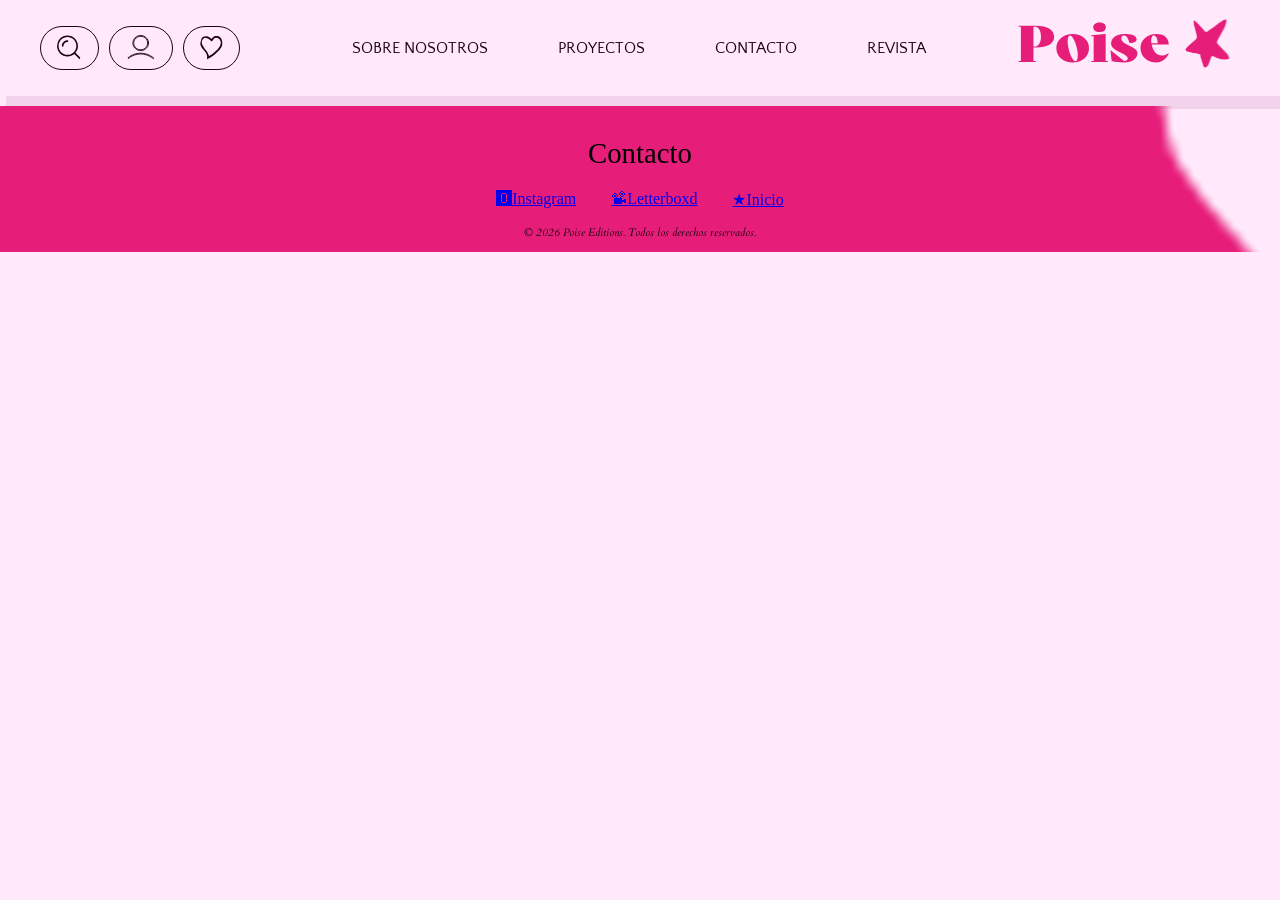
==== contacto.html @ 8ccc23b2 "subida-miercoles" ====
<!DOCTYPE html>
<html>

<head>
    <meta charset="UTF-8">
    <title>POISE | CONTACTO</title>
     <link rel="stylesheet" href="styles-tp1-nunez-rodrigo.css">
    <link rel="icon" type="ico" href="img/favicon.ico">
    <style>
        @import url('https://fonts.googleapis.com/css2?family=Cardo:ital,wght@0,400;0,700;1,400&family=Quattrocento+Sans:ital,wght@0,400;0,700;1,400;1,700&display=swap');
    </style>
</head>
<body>
   <header class="header">
        <nav class="nav">
            <div class="nav-izquierda">
                <img src="img/iconlupita.svg" class="header-box" alt="icono de lupa para buscar">
                <img src="img/iconuser.svg" class="header-box" alt="icono de usuario para ir al perfil">
                <img src="img/iconocorazon.svg" class="header-box" alt="icono para ir a tus favoritos">
            </div>
            <div class="nav-centro">
                <a href="sobre-nosotros.html">SOBRE NOSOTROS</a>
                <a href="galeria.html">PROYECTOS</a>
                <a href="contacto.html">CONTACTO</a>
                <a href="index.html">REVISTA</a>
            </div>
            <div class="nav-derecha">
                <a href="index.html" class="logo">
                    <img src="img/poiselogo.svg" alt="logo de poise">
                </a>
            </div>
        </nav>
    </header>



    
    <footer class="little-stars">
        <div id="inmaculate">
            <h2>Contacto</h2>
            <ul>
                <li><a href="https://www.instagram.com/fleursjaunes_?utm_source=ig_web_button_share_sheet&igsi=zdn1zdc0mzixnw=="
                        target="_blank">🅾Instagram</a></li>
                <li><a href="https://boxd.it/asGEJ" target="_blank">📽Letterboxd</a></li>
                <li> <a href="#">★Inicio</a></li>
            </ul>
            <p>© 2026 Poise Editions. Todos los derechos reservados.</p>
        </div>
    </footer>
</body>

</html>
---- styles-tp1-nunez-rodrigo.css ----
/*CSS DOCUMENT*/
@charset "UTF-8";

/*Antes de empezar acalro que despúes de la primera correción (esa que fue en persona en la facu) 
trabajo todo con el inspector de google en 1920x1080 porque mi pantalla es muy chiquita. 
Las cosas se ven bien así, pero cuando las ajusto en mi pantalla si se juntan un poquito y no quedan óptimas.*/

@font-face {
    .cardo-regular {
        font-family: "Cardo", serif;
        font-weight: 400;
        font-style: normal;
    }

    .cardo-bold {
        font-family: "Cardo", serif;
        font-weight: 700;
        font-style: normal;
    }

    .cardo-regular-italic {
        font-family: "Cardo", serif;
        font-weight: 400;
        font-style: italic;
    }

}

@font-face {
    font-family: "bovino";
    src: url(fonts-nunez-rodrigo-tp1/bovino-trialblack.otf) format(truetype);
    font-weight: normal;
    font-size: normal;
}

@font-face {
    .quattrocento-sans-regular {
        font-family: "Quattrocento Sans", sans-serif;
        font-weight: 400;
        font-style: normal;
    }

    .quattrocento-sans-bold {
        font-family: "Quattrocento Sans", sans-serif;
        font-weight: 700;
        font-style: normal;
    }

    .quattrocento-sans-regular-italic {
        font-family: "Quattrocento Sans", sans-serif;
        font-weight: 400;
        font-style: italic;
    }

    .quattrocento-sans-bold-italic {
        font-family: "Quattrocento Sans", sans-serif;
        font-weight: 700;
        font-style: italic;
    }

}

p {
    font-family: "cardo", serif;
    font-weight: 400;
    font-style: normal;
    font-size: 1.43rem;
    color: #1F010F;
}

h2 {
    font-family: "Quattrocento Sans", sans-serif;
    font-weight: 700;
    font-style: normal;
    font-size: 2.3rem;
    color: #1F010F;
}

body {
    background-color: #FFE9FB;
    margin: 0;
    padding: 0;
    width: 100%;
    overflow-x: hidden;
    box-sizing: border-box;

}

/* HEADER Y NAV */
header {
    box-shadow: 6px 13px 0px #F0D3EB;

    .nav {
        font-family: "Quattrocento Sans", sans-serif;
        font-weight: 400;
        font-style: normal;
        font-size: 1rem;
        width: 100%;
        box-sizing: border-box;
        padding: 15px 40px;
        display: flex;
        justify-content: space-between;
        align-items: center;
        width: 100%;
        box-sizing: border-box;
        padding: 15px 40px;
        display: flex;
        justify-content: space-between;
        align-items: center;
    }

    .nav-izquierda {
        flex: 1;
        display: flex;
        gap: 10px;
        justify-content: flex-start;

        .header-box {
            display: flex;
            align-items: center;
            justify-content: center;
            border: 1px solid #1F010F;
            border-radius: 50px;
            padding: 8px 16px;
            background-color: transparent;
            transition: all 0.3s ease;
        }

        .header-box:hover {
            background-color: #E71D7A;
            transform: scale(1.05);
        }
    }

    .header-box {
        color: #E71D7A;
    }

    .nav-centro {
        flex: 2;
        display: flex;
        justify-content: center;
        gap: 70px;
    }

    .nav-centro a {
        color: #1F010F;
        text-decoration: none;
    }

    .nav-centro a:hover {
        color: #E71D7A;
        transform: scale(1.05);
    }

    .nav-derecha {
        flex: 1;
        display: flex;
        justify-content: flex-end;
        gap: 20px;
    }
}

.seccion-bienvenida {
    display: flex;
    justify-content: flex-start;
    gap: 5px;
    box-sizing: border-box;
    padding-bottom: 70px;
}

/*TARJETAS DE BIENVENIDA*/
.bienvenida {
    display: flex;
    flex-direction: column;
    justify-content: flex-start;
}

.parrafos-intro {
    flex: 1;
    display: flex;
    flex-wrap: wrap;
    gap: 18px;
    margin: 5px;
    margin-left: 50px;
    margin-right: 50px;
}

.parrafos-intro p {
    display: flex;
    flex-direction: column;
    flex-wrap: nowrap;
}


/* ESTRELLITA GUARDA MOVEDIZA */

.estrellita-container {
    padding-top: 20px;
    padding-bottom: 20px;
    width: 100%;
    overflow: hidden;
    display: flex;
    background: transparent;
}

.estrellita-track {
    display: flex;
    width: 200%;
    animation: scrollEstrellita 15s linear infinite;
}

.estrellita-group {
    width: 50%;
    display: flex;
}

.estrellita-item {
    width: 100%;
    height: auto;
    display: block;
    object-fit: cover;
}

@keyframes scrollEstrellita {
    0% {
        transform: translateX(0);
    }

    100% {
        transform: translateX(-50%);
    }
}


/* GALERÍA-INDEX */

.proyectos-index-tarjeton {
    display: flex;
    flex-direction: row;
    justify-content: right;
    padding-top: 90px;
    padding-bottom: 70px;
}

.galeria-index {
    display: grid;
    grid-template-columns: repeat(2, 1fr);
    gap: 90px;
    justify-content: center;
    width: 100%;
    max-width: 1300px;
    margin: 0 auto;
    box-sizing: border-box;
    padding: 0 20px;
}

.galeria-index article {
    width: 100%;
    box-sizing: border-box;
}

/* El contenedor ahora tiene un ancho del 100% y una proporción cuadrada exacta */
.galeria-index .contenedor-hover-index {
    position: relative;
    width: 100%;
    aspect-ratio: 1 / 1;
    /* 👈 Obliga a que la caja sea cuadrada y ocupe todo el ancho de la columna */
    border-radius: 23px;
    box-shadow: 9px 10px 20px 3px #c593bd;
    margin-top: 80px;
    margin-bottom: 35px;
    overflow: hidden;
}

/* Forzamos a la imagen base a cubrir exactamente todo el contenedor */
.galeria-index .contenedor-hover-index img {
    width: 100%;
    height: 100%;
    object-fit: cover;
    /* 👈 Llena el espacio sin deformarse */
    display: block;
    margin: 0;
    border-radius: 0;
    box-shadow: none;
    transition: opacity 0.4s ease;
}

/* Imagen del hover cubriendo el contenedor de forma absoluta */
.galeria-index .contenedor-hover-index img.hover-index {
    position: absolute;
    top: 0;
    left: 0;
    width: 100%;
    height: 100%;
    object-fit: cover;
    opacity: 0;
    transition: opacity 0.4s ease;
}

/* Efecto hover */
.galeria-index .contenedor-hover-index:hover img.hover-index {
    opacity: 1;
}

.titulo-sub-galeria-index {
    display: flex;
    flex-direction: column;
    flex-wrap: wrap;
    align-content: center;
    justify-content: space-around;
    align-items: center;
    text-align: center;
    padding-top: auto;
}

.titulo-sub-galeria-index h2,
.titulo-sub-galeria-index p {
    margin: 0;
    margin-top: 8px;
}

.simulador {
    background-image: url(img/ver-mas.gif);
    border-radius: 25px;
    width: 210px;
    height: 210px;
    font-family: "dooType-classic", serif;
    font-weight: normal;
    color: #c70748;
    text-shadow: 3px 3px 8px white;
    font-size: 35px;
    text-align: center;
    border: 3px;
    padding: 9px;
    margin-left: 0px;
    margin-top: 0px;
    margin-right: auto;
    padding: 2px;
    display: flex;
    flex-direction: column;
    flex-wrap: wrap;
    align-content: center;
    justify-content: space-around;
    align-items: center;
}


footer {


    h2 {
        font-family: "dooType-classic", serif;
        font-weight: normal;
        font-size: 1.8rem;
        line-height: 1.5rem;
        text-align: center;
        color: #000000;
        padding: 1px;
        padding-top: 10px;
    }

    ul {
        padding-left: 0;
        text-align: center;
        display: flex;
        flex-direction: row;
        justify-content: center;
        gap: 35px;

        li {
            list-style: none;
            text-align: center;
            padding-left: 0;
            margin-left: 0;
        }
    }

    p {
        font-family: "cardo", serif;
        font-weight: 400;
        font-size: 0.7rem;
        font-style: italic;
        text-align: center;
        align-self: center;
        width: 100%;
        margin-left: 0;
    }
}

.little-stars {
    background-image: url(img/icono_estrellita_fucsia.png);
    background-position: center;
    background-repeat: repeat;
    margin: 10px auto;
    padding: 1px;
    display: flex;
    flex-direction: column;
    flex-wrap: wrap;
    align-items: center;
    align-content: center;
    justify-content: center;
}
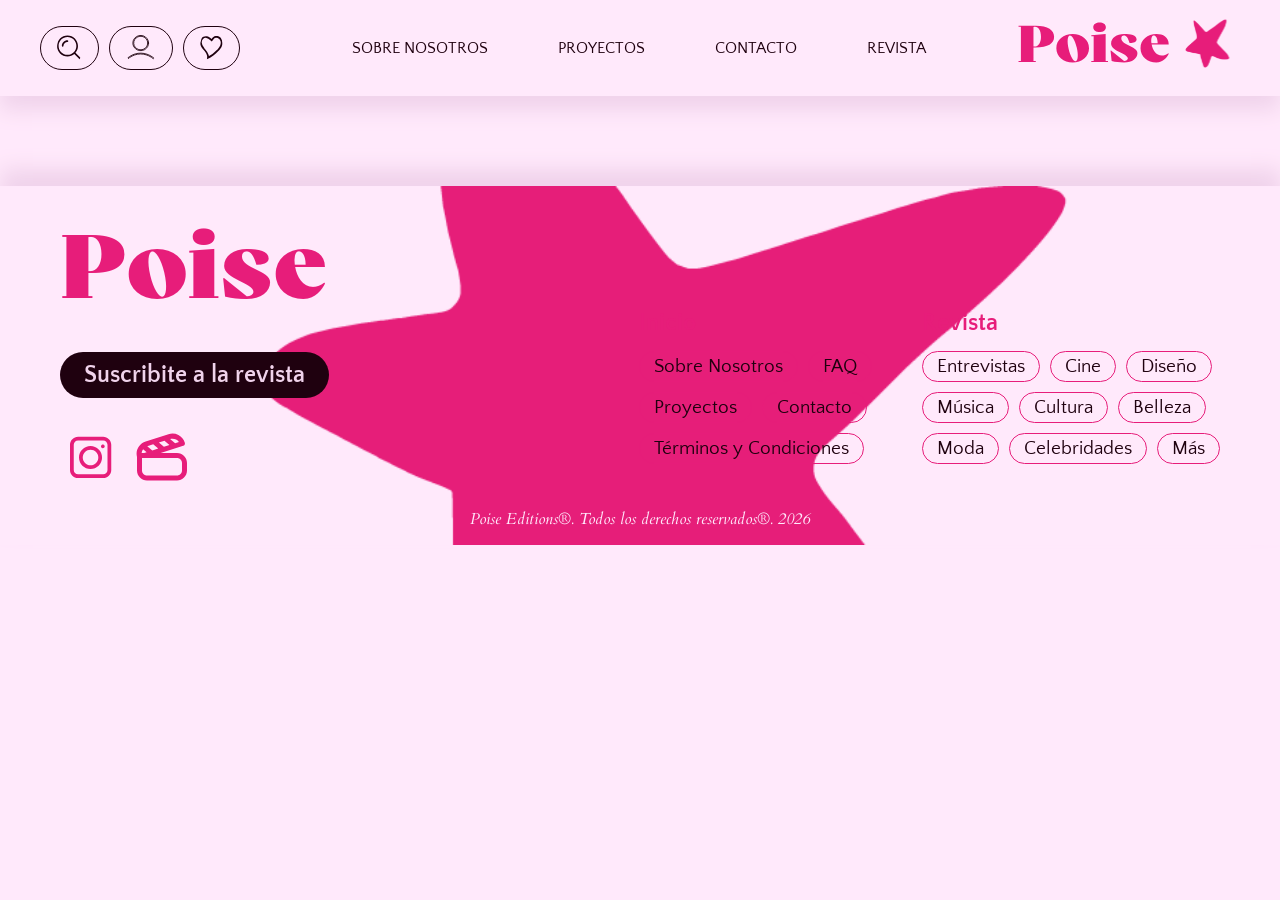
==== commit 26d27ef6: "miercoles-parte-03" ====
--- a/contacto.html
+++ b/contacto.html
@@ -34,18 +34,99 @@
 
 
 
+
+
     
-    <footer class="little-stars">
-        <div id="inmaculate">
-            <h2>Contacto</h2>
-            <ul>
-                <li><a href="https://www.instagram.com/fleursjaunes_?utm_source=ig_web_button_share_sheet&igsi=zdn1zdc0mzixnw=="
-                        target="_blank">🅾Instagram</a></li>
-                <li><a href="https://boxd.it/asGEJ" target="_blank">📽Letterboxd</a></li>
-                <li> <a href="#">★Inicio</a></li>
-            </ul>
-            <p>© 2026 Poise Editions. Todos los derechos reservados.</p>
+    
+    <!--SUPER FOOTER-->
+    <footer>
+        <div class="footer-poise">
+            <section class="izquierda-footer">
+                <a href="index.html">
+                    <h3>Poise</h3>
+                </a>
+                <a href="#" class="sus-footer">
+                    <span class="sus-hover"></span>
+                    <h4>Suscribite a la revista</h4>
+                </a>
+                <div class="redes-footer">
+                    <a href="https://www.instagram.com/fleursjaunes_?utm_source=ig_web_button_share_sheet&srtk=ZDNlZDc0MzIxNw=="
+                        target="_blank">
+                        <img src="img/instagramicono.svg" alt="link a instagram">
+                    </a>
+                    <a href="https://letterboxd.com/rodriratesitall/" target="_blank">
+                        <img src="img/letterboxicon.svg" alt="link a letterboxd">
+                    </a>
+                </div>
+            </section>
+            <section class="derecha-footer">
+                <div class="columna-footer">
+                    <h4>Inicio</h4>
+                    <div class="grupo-pastis">
+                        <div class="fila-pastis">
+                            <a href="sobre-nosotros.html" class="pasti-hover">
+                                <h5>Sobre Nosotros</h5>
+                            </a>
+                            <a href="#" class="pasti-hover">
+                                <h5>FAQ</h5>
+                            </a>
+                        </div>
+                        <div class="fila-pastis">
+                            <a href="galeria.html" class="pasti-hover">
+                                <h5>Proyectos</h5>
+                            </a>
+                            <a href="contacto.html" class="pasti-hover">
+                                <h5>Contacto</h5>
+                            </a>
+                        </div>
+                        <div class="fila-pastis">
+                            <a href="#" class="pasti-hover">
+                                <h5>Términos y Condiciones</h5>
+                            </a>
+                        </div>
+                    </div>
+                </div>
+                <div class="columna-footer">
+                    <h4>Revista</h4>
+                    <div class="grupo-pastis">
+                        <div class="fila-pastis">
+                            <a href="#" class="pasti-hover">
+                                <h5>Entrevistas</h5>
+                            </a>
+                            <a href="#" class="pasti-hover">
+                                <h5>Cine</h5>
+                            </a>
+                            <a href="#" class="pasti-hover">
+                                <h5>Diseño</h5>
+                            </a>
+                        </div>
+                        <div class="fila-pastis">
+                            <a href="#" class="pasti-hover">
+                                <h5>Música</h5>
+                            </a>
+                            <a href="#" class="pasti-hover">
+                                <h5>Cultura</h5>
+                            </a>
+                            <a href="#" class="pasti-hover">
+                                <h5>Belleza</h5>
+                            </a>
+                        </div>
+                        <div class="fila-pastis">
+                            <a href="#" class="pasti-hover">
+                                <h5>Moda</h5>
+                            </a>
+                            <a href="#" class="pasti-hover">
+                                <h5>Celebridades</h5>
+                            </a>
+                            <a href="#" class="pasti-hover">
+                                <h5>Más</h5>
+                            </a>
+                        </div>
+                    </div>
+                </div>
+            </section>
         </div>
+        <p class="copyright-footer">Poise Editions®. Todos los derechos reservados®. 2026</p>
     </footer>
 </body>
 
--- a/styles-tp1-nunez-rodrigo.css
+++ b/styles-tp1-nunez-rodrigo.css
@@ -4,6 +4,11 @@
 /*Antes de empezar acalro que despúes de la primera correción (esa que fue en persona en la facu) 
 trabajo todo con el inspector de google en 1920x1080 porque mi pantalla es muy chiquita. 
 Las cosas se ven bien así, pero cuando las ajusto en mi pantalla si se juntan un poquito y no quedan óptimas.*/
+
+/* colores poise:
+fucsia: #E71D7A
+supernova: #1F010F
+crema-de-frutilla: #FFE9FB */
 
 @font-face {
     .cardo-regular {
@@ -76,6 +81,28 @@
     color: #1F010F;
 }
 
+h3 {
+    font-family: "bovino";
+    font-weight: normal;
+    font-size: 6rem;
+    color: #E71D7A;
+}
+
+h4 {
+    font-family: "Quattrocento Sans", sans-serif;
+    font-weight: 700;
+    font-style: normal;
+    font-size: 1.5rem;
+}
+
+h5 {
+    font-family: "Quattrocento Sans", sans-serif;
+    font-weight: 400;
+    font-style: normal;
+    font-size: 1.2rem;
+    color: #1F010F;
+}
+
 body {
     background-color: #FFE9FB;
     margin: 0;
@@ -88,77 +115,73 @@
 
 /* HEADER Y NAV */
 header {
-    box-shadow: 6px 13px 0px #F0D3EB;
-
-    .nav {
-        font-family: "Quattrocento Sans", sans-serif;
-        font-weight: 400;
-        font-style: normal;
-        font-size: 1rem;
-        width: 100%;
-        box-sizing: border-box;
-        padding: 15px 40px;
+    box-shadow: 0px 14px 20px #F0D3EB;
+}
+
+.nav {
+    font-family: "Quattrocento Sans", sans-serif;
+    font-weight: 400;
+    font-style: normal;
+    font-size: 1rem;
+    width: 100%;
+    box-sizing: border-box;
+    padding: 15px 40px;
+    display: flex;
+    justify-content: space-between;
+    align-items: center;
+    width: 100%;
+    box-sizing: border-box;
+    padding: 15px 40px;
+    display: flex;
+    justify-content: space-between;
+    align-items: center;
+}
+
+.nav-izquierda {
+    flex: 1;
+    display: flex;
+    gap: 10px;
+    justify-content: flex-start;
+
+    .header-box {
         display: flex;
-        justify-content: space-between;
         align-items: center;
-        width: 100%;
-        box-sizing: border-box;
-        padding: 15px 40px;
-        display: flex;
-        justify-content: space-between;
-        align-items: center;
-    }
-
-    .nav-izquierda {
-        flex: 1;
-        display: flex;
-        gap: 10px;
-        justify-content: flex-start;
-
-        .header-box {
-            display: flex;
-            align-items: center;
-            justify-content: center;
-            border: 1px solid #1F010F;
-            border-radius: 50px;
-            padding: 8px 16px;
-            background-color: transparent;
-            transition: all 0.3s ease;
-        }
-
-        .header-box:hover {
-            background-color: #E71D7A;
-            transform: scale(1.05);
-        }
-    }
-
-    .header-box {
-        color: #E71D7A;
-    }
-
-    .nav-centro {
-        flex: 2;
-        display: flex;
         justify-content: center;
-        gap: 70px;
-    }
-
-    .nav-centro a {
-        color: #1F010F;
-        text-decoration: none;
-    }
-
-    .nav-centro a:hover {
-        color: #E71D7A;
+        border: 1px solid #1F010F;
+        border-radius: 50px;
+        padding: 8px 16px;
+        background-color: transparent;
+        transition: all 0.3s ease;
+    }
+
+    .header-box:hover {
+        background-color: #E71D7A;
         transform: scale(1.05);
     }
-
-    .nav-derecha {
-        flex: 1;
-        display: flex;
-        justify-content: flex-end;
-        gap: 20px;
-    }
+}
+
+.nav-centro {
+    flex: 2;
+    display: flex;
+    justify-content: center;
+    gap: 70px;
+}
+
+.nav-centro a {
+    color: #1F010F;
+    text-decoration: none;
+}
+
+.nav-centro a:hover {
+    color: #E71D7A;
+    transform: scale(1.05);
+}
+
+.nav-derecha {
+    flex: 1;
+    display: flex;
+    justify-content: flex-end;
+    gap: 20px;
 }
 
 .seccion-bienvenida {
@@ -194,7 +217,6 @@
 
 
 /* ESTRELLITA GUARDA MOVEDIZA */
-
 .estrellita-container {
     padding-top: 20px;
     padding-bottom: 20px;
@@ -234,7 +256,6 @@
 
 
 /* GALERÍA-INDEX */
-
 .proyectos-index-tarjeton {
     display: flex;
     flex-direction: row;
@@ -260,12 +281,10 @@
     box-sizing: border-box;
 }
 
-/* El contenedor ahora tiene un ancho del 100% y una proporción cuadrada exacta */
 .galeria-index .contenedor-hover-index {
     position: relative;
     width: 100%;
     aspect-ratio: 1 / 1;
-    /* 👈 Obliga a que la caja sea cuadrada y ocupe todo el ancho de la columna */
     border-radius: 23px;
     box-shadow: 9px 10px 20px 3px #c593bd;
     margin-top: 80px;
@@ -273,12 +292,10 @@
     overflow: hidden;
 }
 
-/* Forzamos a la imagen base a cubrir exactamente todo el contenedor */
 .galeria-index .contenedor-hover-index img {
     width: 100%;
     height: 100%;
     object-fit: cover;
-    /* 👈 Llena el espacio sin deformarse */
     display: block;
     margin: 0;
     border-radius: 0;
@@ -286,7 +303,6 @@
     transition: opacity 0.4s ease;
 }
 
-/* Imagen del hover cubriendo el contenedor de forma absoluta */
 .galeria-index .contenedor-hover-index img.hover-index {
     position: absolute;
     top: 0;
@@ -298,7 +314,6 @@
     transition: opacity 0.4s ease;
 }
 
-/* Efecto hover */
 .galeria-index .contenedor-hover-index:hover img.hover-index {
     opacity: 1;
 }
@@ -320,84 +335,147 @@
     margin-top: 8px;
 }
 
-.simulador {
-    background-image: url(img/ver-mas.gif);
-    border-radius: 25px;
-    width: 210px;
-    height: 210px;
-    font-family: "dooType-classic", serif;
-    font-weight: normal;
-    color: #c70748;
-    text-shadow: 3px 3px 8px white;
-    font-size: 35px;
-    text-align: center;
-    border: 3px;
-    padding: 9px;
-    margin-left: 0px;
-    margin-top: 0px;
-    margin-right: auto;
-    padding: 2px;
-    display: flex;
-    flex-direction: column;
-    flex-wrap: wrap;
-    align-content: center;
-    justify-content: space-around;
+
+/*FOOTER*/
+footer {
+    box-shadow: 1px -17px 20px #F0D3EB;
+    background-image: url(img/footer-poise.png);
+    background-size: cover;
+    background-repeat: no-repeat;
+    background-position: center;
+    margin-top: 90px;
+    width: 100%;
+}
+
+.footer-poise {
+    display: flex;
+    flex-direction: row;
+    justify-content: space-between;
+    align-items: flex-start;
+    min-height: 280px;
+    padding: 40px 60px 20px 60px;
+    box-sizing: border-box;
+    position: relative;
+}
+
+/*LADO IZQUIERDO FOOTER*/
+.izquierda-footer {
+    display: flex;
+    flex-direction: column;
+    align-items: flex-start;
+    gap: 30px;
+}
+
+.izquierda-footer a {
+    text-decoration: none;
+}
+
+.izquierda-footer h3 {
+    margin: 0;
+    line-height: 1;
+}
+
+.sus-footer {
+    position: relative;
+    display: inline-block;
+    text-decoration: none;
+    padding: 10px 24px;
+}
+
+.sus-footer .sus-hover {
+    position: absolute;
+    inset: 0;
+    background-color: #1F010F;
+    border-radius: 9999px;
+    z-index: 1;
+    transition: background-color 0.3s ease;
+}
+
+.sus-footer h4 {
+    position: relative;
+    z-index: 2;
+    margin: 0;
+    color: #F0D3EB;
+    transition: color 0.3s ease;
+}
+
+.sus-footer:hover .sus-hover {
+    background-color: #E71D7A;
+}
+
+.redes-footer {
+    display: flex;
     align-items: center;
-}
-
-
-footer {
-
-
-    h2 {
-        font-family: "dooType-classic", serif;
-        font-weight: normal;
-        font-size: 1.8rem;
-        line-height: 1.5rem;
-        text-align: center;
-        color: #000000;
-        padding: 1px;
-        padding-top: 10px;
-    }
-
-    ul {
-        padding-left: 0;
-        text-align: center;
-        display: flex;
-        flex-direction: row;
-        justify-content: center;
-        gap: 35px;
-
-        li {
-            list-style: none;
-            text-align: center;
-            padding-left: 0;
-            margin-left: 0;
-        }
-    }
-
-    p {
-        font-family: "cardo", serif;
-        font-weight: 400;
-        font-size: 0.7rem;
-        font-style: italic;
-        text-align: center;
-        align-self: center;
-        width: 100%;
-        margin-left: 0;
-    }
-}
-
-.little-stars {
-    background-image: url(img/icono_estrellita_fucsia.png);
-    background-position: center;
-    background-repeat: repeat;
-    margin: 10px auto;
-    padding: 1px;
+    gap: 12px;
+}
+
+.redes-footer img {
+    width: 60px;
+    height: 60px;
+    display: block;
+}
+
+/*LADO DERECHO FOOTER*/
+.derecha-footer {
+    display: flex;
+    padding-top: 60px;
+    gap: 50px;
+    align-self: center;
+    color: #E71D7A;
+}
+
+.columna-footer {
+    display: flex;
+    flex-direction: column;
+    gap: 15px;
+}
+
+.columna-footer>h4 {
+    margin: 0;
+}
+
+.grupo-pastis {
+    display: flex;
+    flex-direction: column;
+    gap: 10px;
+}
+
+.fila-pastis {
+    display: flex;
+    gap: 10px;
+}
+
+.pasti-hover {
+    display: inline-block;
+    text-decoration: none;
+    border: 1px solid #E71D7A;
+    border-radius: 23px;
+    padding: 4px 14px;
+    background-color: transparent;
+    transition: background-color 0.3s ease, color 0.3s ease;
+    white-space: nowrap;
+}
+
+.pasti-hover:hover {
+    background-color: #E71D7A;
+}
+
+.pasti-hover h5 {
+    margin: 0;
+    transition: color 0.3s ease;
+}
+
+.copyright-footer {
     display: flex;
     flex-direction: column;
     flex-wrap: wrap;
     align-items: center;
+    font-family: "cardo", serif;
+    font-size: 1rem;
+    color: #FFE9FB;
+    font-weight: 400;
+    font-style: italic;
+    padding-bottom: 15px;
+    margin: 0;
     align-content: center;
-    justify-content: center;
 }
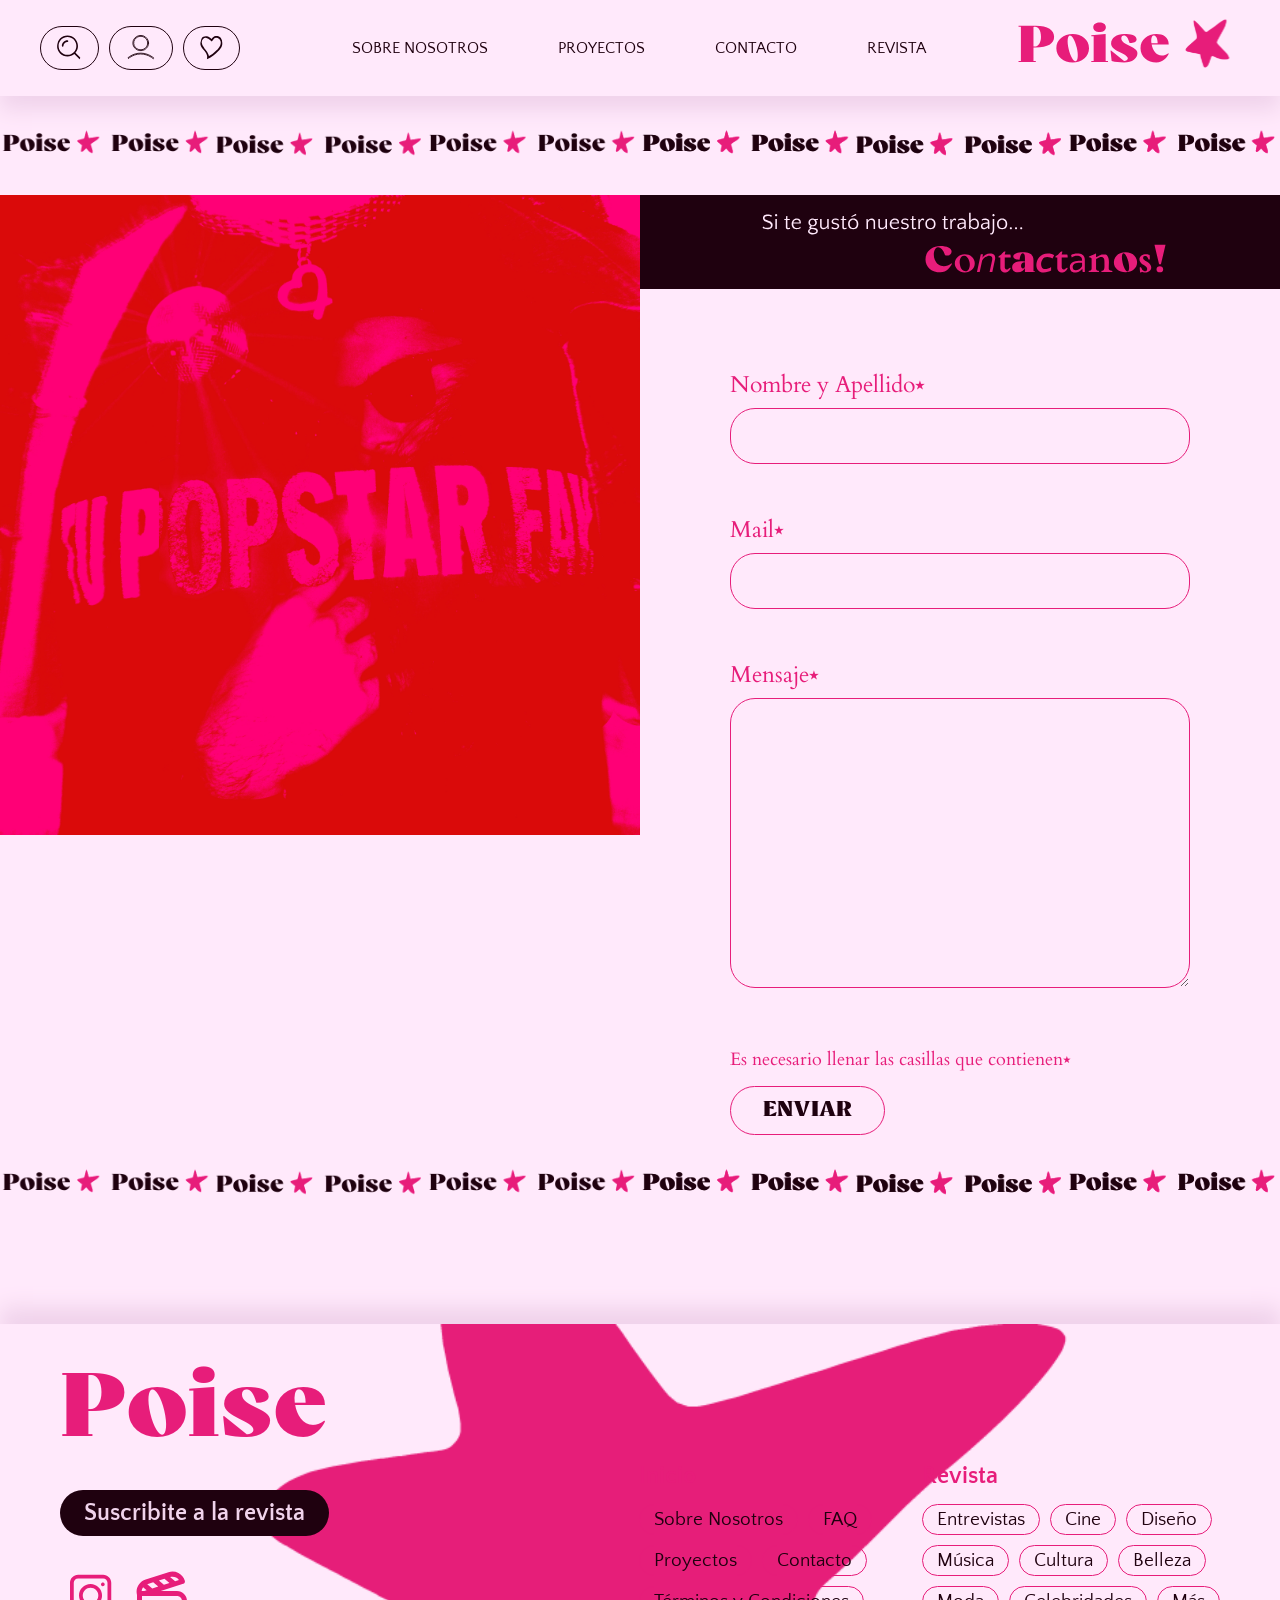
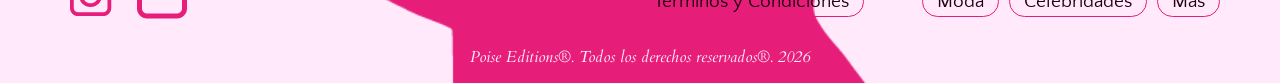
==== commit dc4a740f: "subida-jueves-01" ====
--- a/contacto.html
+++ b/contacto.html
@@ -4,14 +4,15 @@
 <head>
     <meta charset="UTF-8">
     <title>POISE | CONTACTO</title>
-     <link rel="stylesheet" href="styles-tp1-nunez-rodrigo.css">
+    <link rel="stylesheet" href="styles-tp1-nunez-rodrigo.css">
     <link rel="icon" type="ico" href="img/favicon.ico">
     <style>
         @import url('https://fonts.googleapis.com/css2?family=Cardo:ital,wght@0,400;0,700;1,400&family=Quattrocento+Sans:ital,wght@0,400;0,700;1,400;1,700&display=swap');
     </style>
 </head>
+
 <body>
-   <header class="header">
+    <header class="header">
         <nav class="nav">
             <div class="nav-izquierda">
                 <img src="img/iconlupita.svg" class="header-box" alt="icono de lupa para buscar">
@@ -33,11 +34,73 @@
     </header>
 
 
+    <!--GUARDA POISE-->
+    <div class="movediza-container">
+        <div class="movediza-track">
+            <div class="movediza-group">
+                <img src="img/poise-guarda-movediza.png" alt="Guarda de logo poise" class="movediza-item">
+                <img src="img/poise-guarda-movediza.png" alt="Guarda de logo poise" class="movediza-item">
+            </div>
+
+            <div class="movediza-group">
+                <img src="img/poise-guarda-movediza.png" alt="Guarda de logo poise" class="movediza-item">
+                <img src="img/poise-guarda-movediza.png" alt="Guarda de logo poise" class="movediza-item">
+            </div>
+        </div>
+    </div>
+
+    <!--CONTACTO-->
+    <section class="contacto">
+        <div class="contacto-foto">
+            <img src="img/contacto-tu-popstar-fav-2.jpg" alt="portada contacto yo" class="contacto-popstar" width="900"
+                height="900">
+        </div>
+        <div class="contacto-derecha">
+            <img src="img/contactanos.svg" alt="Contactanos!" class="contacto-mixta" width="1025" height="200">
+
+            <!--Me puse a investigar un poquito para hacer un formulario real y funcionó! Seguro hay muchas alternativas
+            pero por el momento esta está bien-->
+            <form action="https://formspree.io/f/mzeevbgz" method="POST" class="formulario-contacto">
+                <div class="item">
+                    <label>Nombre y Apellido⭑</label>
+                    <input type="text" name="nombre" required>
+                </div>
+
+                <div class="item">
+                    <label>Mail⭑</label>
+                    <input type="email" name="mail" required>
+                </div>
+
+                <div class="item">
+                    <label>Mensaje⭑</label>
+                    <textarea name="mensaje" rows="10" required></textarea>
+                </div>
+                <div class="form-footer">
+                    <span class="aclaracion">Es necesario llenar las casillas que contienen⭑</span>
+                    <button type="submit" class="boton-enviar">ENVIAR</button>
+                </div>
+            </form>
+        </div>
+    </section>
 
 
 
-    
-    
+    <!--GUARDA POISE (sí, de nuevo <3)-->
+    <div class="movediza-container">
+        <div class="movediza-track">
+            <div class="movediza-group">
+                <img src="img/poise-guarda-movediza.png" alt="Guarda de logo poise" class="movediza-item">
+                <img src="img/poise-guarda-movediza.png" alt="Guarda de logo poise" class="movediza-item">
+            </div>
+
+            <div class="movediza-group">
+                <img src="img/poise-guarda-movediza.png" alt="Guarda de logo poise" class="movediza-item">
+                <img src="img/poise-guarda-movediza.png" alt="Guarda de logo poise" class="movediza-item">
+            </div>
+        </div>
+    </div>
+
+
     <!--SUPER FOOTER-->
     <footer>
         <div class="footer-poise">
--- a/styles-tp1-nunez-rodrigo.css
+++ b/styles-tp1-nunez-rodrigo.css
@@ -62,7 +62,6 @@
         font-weight: 700;
         font-style: italic;
     }
-
 }
 
 p {
@@ -210,15 +209,16 @@
 }
 
 .parrafos-intro p {
+    color:#1F010F;
     display: flex;
     flex-direction: column;
     flex-wrap: nowrap;
 }
 
 
-/* ESTRELLITA GUARDA MOVEDIZA */
-.estrellita-container {
-    padding-top: 20px;
+/* ESTRELLITA Y GUARDA POISE MOVEDIZAS */
+.movediza-container {
+    padding-top: 30px;
     padding-bottom: 20px;
     width: 100%;
     overflow: hidden;
@@ -226,25 +226,25 @@
     background: transparent;
 }
 
-.estrellita-track {
+.movediza-track {
     display: flex;
     width: 200%;
-    animation: scrollEstrellita 15s linear infinite;
-}
-
-.estrellita-group {
+    animation: scrollMovediza 15s linear infinite;
+}
+
+.movediza-group {
     width: 50%;
     display: flex;
 }
 
-.estrellita-item {
+.movediza-item {
     width: 100%;
     height: auto;
     display: block;
     object-fit: cover;
 }
 
-@keyframes scrollEstrellita {
+@keyframes scrollMovediza {
     0% {
         transform: translateX(0);
     }
@@ -331,9 +331,183 @@
 
 .titulo-sub-galeria-index h2,
 .titulo-sub-galeria-index p {
+    color:#1F010F;
     margin: 0;
     margin-top: 8px;
 }
+
+
+/*SOBRE NOSOTROS*/
+.sobre-nosotros {
+    display: flex;
+    align-items: flex-start;
+    justify-content: flex-end;
+}
+
+.foto-nosotros {
+    flex: 1;
+    object-fit: cover;
+    display: block;
+}
+
+.nosotros-derecha {
+    display: flex;
+    flex-direction: column;
+    flex: 1;
+}
+
+.tarjetones-grilla {
+    display: grid;
+    grid-template-columns: repeat(2, 1fr);
+}
+
+.tarjetones-grilla > div {
+    padding: 45px;
+    box-sizing: border-box;
+    font-family: "cardo", serif;
+    display: flex;
+    flex-direction: column;
+    justify-content: center;
+}
+
+/*COLORES Y ESTILOS DE LOS TARJETONES*/
+.tarjeton-uno {
+    background-color: #E71D7A;
+}
+
+.tarjeton-uno p {
+    color:#1F010F
+}
+
+.tarjeton-dos p{
+    color: #1F010F;
+ }
+
+.tarjeton-habilidades h2 {
+    color:#E71D7A;
+}
+
+.iconitos {
+    display: flex;
+    gap: 15px;
+    align-items: center;
+    flex-wrap: wrap;
+    margin-top: 8px;
+}
+
+.tarjeton-cuatro {
+    background-color: #1F010F;
+}
+
+.tarjeton-cuatro h2, p, em, strong {
+    color: #FFE9FB;
+}
+
+
+/*CONTACTO*/
+.contacto {
+    display: flex;
+    box-sizing: border-box;
+    align-items: flex-start;
+}
+
+.contacto-foto {
+    flex: 1;
+}
+
+.contacto-popstar {
+    width: 100%;
+    height: auto;
+    display: block;
+    object-fit: cover;
+}
+
+.contacto-derecha {
+    flex: 1;
+    display: flex;
+    flex-direction: column;
+}
+
+.contacto-mixta {
+    width: 100%;
+    margin-bottom: 60px;
+    height: auto;
+    display: block;
+}
+
+.formulario-contacto {
+    display: flex;
+    flex-direction: column;
+    margin-top: 20px;
+    margin-left: 90px;
+    margin-right: 90px;
+    gap: 50px;
+}
+
+.item {
+    display: flex;
+    flex-direction: column;
+    gap: 8px;
+}
+
+.item label {
+    font-family: "cardo", serif;
+    font-size: 1.43rem;
+    color: #E71D7A;
+}
+
+.item input,
+.item textarea {
+    width: 100%;
+    padding: 14px 20px;
+    background-color: #FFE9FB;
+    border: 1.9px solid #E71D7A;
+    border-radius: 25px;
+    font-family: "cardo", serif;
+    font-size: 1.2rem;
+    outline: none;
+    box-sizing: border-box;
+    transition: all 0.2s ease;
+}
+
+.item input:focus,
+.item textarea:focus {
+    border-color: #1F010F;
+}
+
+.form-footer {
+    display: flex;
+    justify-content: space-between;
+    align-items: center;
+    margin-top: 10px;
+    flex-wrap: wrap;
+    gap: 15px;
+}
+
+.aclaracion {
+    font-family: "cardo", serif;
+    font-size: 1.1rem;
+    color: #E71D7A;
+}
+
+.boton-enviar {
+    background-color: #FFE9FB;
+    color: #1F010F;
+    border: 1.5px solid #E71D7A;
+    padding: 10px 32px;
+    border-radius: 25px;
+    font-family: "bovino", serif;
+    font-size: 1.4rem;
+    cursor: pointer;
+    transition: all 0.2s ease;
+}
+
+.boton-enviar:hover {
+    background-color: #E71D7A;
+    color: #FFE9FB;
+}
+
+
 
 
 /*FOOTER*/
@@ -344,7 +518,6 @@
     background-repeat: no-repeat;
     background-position: center;
     margin-top: 90px;
-    width: 100%;
 }
 
 .footer-poise {
@@ -418,7 +591,7 @@
 /*LADO DERECHO FOOTER*/
 .derecha-footer {
     display: flex;
-    padding-top: 60px;
+    padding-top: 90px;
     gap: 50px;
     align-self: center;
     color: #E71D7A;
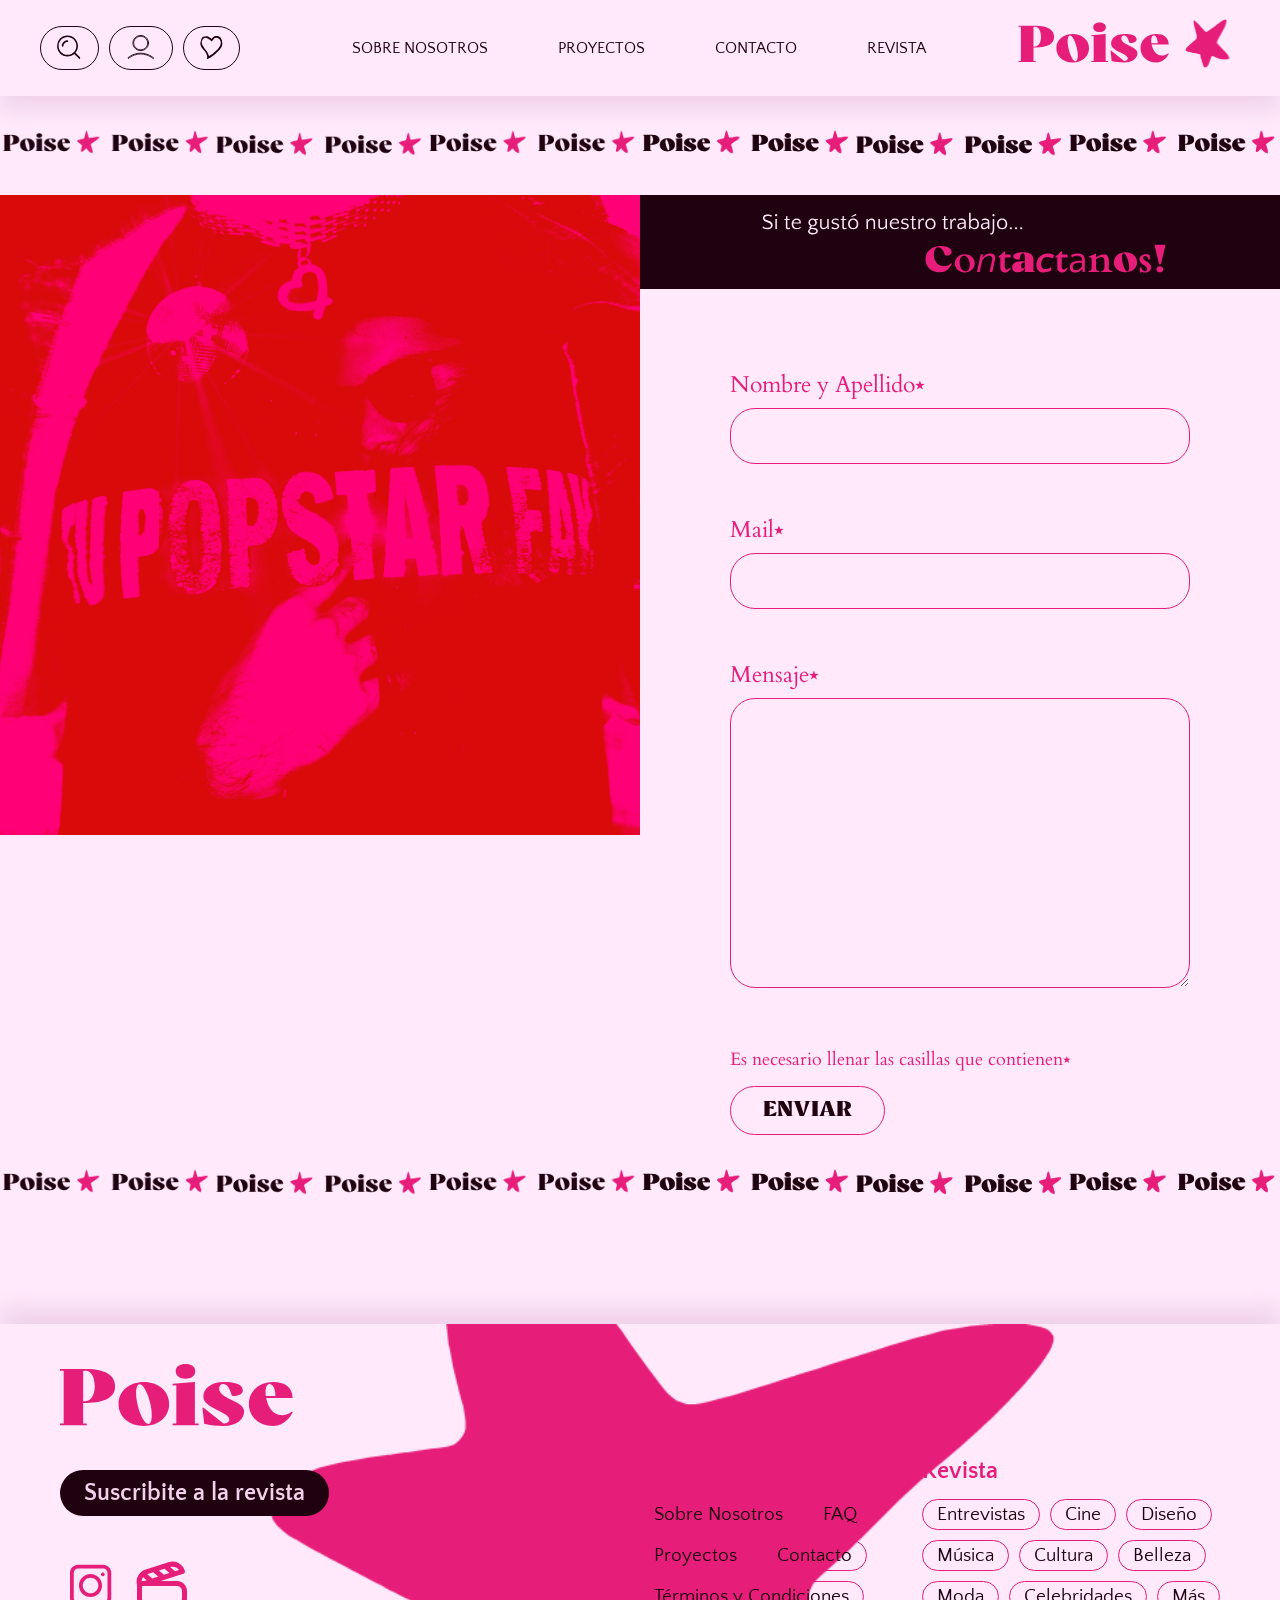
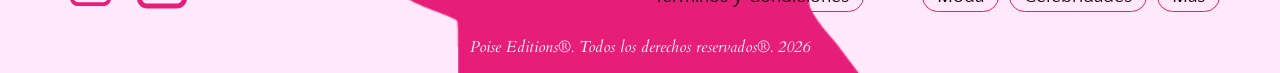
==== commit d4cf075e: "subida-jueves-02" ====
--- a/contacto.html
+++ b/contacto.html
@@ -57,6 +57,8 @@
         </div>
         <div class="contacto-derecha">
             <img src="img/contactanos.svg" alt="Contactanos!" class="contacto-mixta" width="1025" height="200">
+            <!--Yo sé que me habías dicho que los puntos suspensivos están mal vistos y los saqué, pero después pensé 
+            "yo también estoy mal visto y acá estoy" así que se los puse de nuevo-->
 
             <!--Me puse a investigar un poquito para hacer un formulario real y funcionó! Seguro hay muchas alternativas
             pero por el momento esta está bien-->
@@ -105,8 +107,7 @@
     <footer>
         <div class="footer-poise">
             <section class="izquierda-footer">
-                <a href="index.html">
-                    <h3>Poise</h3>
+                <a href="index.html"> <img src="img/Poise-logo-footer.svg" alt="logo poise footer">
                 </a>
                 <a href="#" class="sus-footer">
                     <span class="sus-hover"></span>
--- a/styles-tp1-nunez-rodrigo.css
+++ b/styles-tp1-nunez-rodrigo.css
@@ -83,7 +83,7 @@
 h3 {
     font-family: "bovino";
     font-weight: normal;
-    font-size: 6rem;
+    font-size: 3rem;
     color: #E71D7A;
 }
 
@@ -102,6 +102,7 @@
     color: #1F010F;
 }
 
+
 body {
     background-color: #FFE9FB;
     margin: 0;
@@ -111,6 +112,7 @@
     box-sizing: border-box;
 
 }
+
 
 /* HEADER Y NAV */
 header {
@@ -209,7 +211,7 @@
 }
 
 .parrafos-intro p {
-    color:#1F010F;
+    color: #1F010F;
     display: flex;
     flex-direction: column;
     flex-wrap: nowrap;
@@ -331,15 +333,17 @@
 
 .titulo-sub-galeria-index h2,
 .titulo-sub-galeria-index p {
-    color:#1F010F;
+    color: #1F010F;
     margin: 0;
     margin-top: 8px;
 }
 
 
+
 /*SOBRE NOSOTROS*/
 .sobre-nosotros {
     display: flex;
+    flex-wrap: inherit;
     align-items: flex-start;
     justify-content: flex-end;
 }
@@ -361,7 +365,7 @@
     grid-template-columns: repeat(2, 1fr);
 }
 
-.tarjetones-grilla > div {
+.tarjetones-grilla>div {
     padding: 45px;
     box-sizing: border-box;
     font-family: "cardo", serif;
@@ -375,16 +379,12 @@
     background-color: #E71D7A;
 }
 
-.tarjeton-uno p {
-    color:#1F010F
-}
-
-.tarjeton-dos p{
+.tarjeton-dos p {
     color: #1F010F;
- }
+}
 
 .tarjeton-habilidades h2 {
-    color:#E71D7A;
+    color: #E71D7A;
 }
 
 .iconitos {
@@ -399,9 +399,13 @@
     background-color: #1F010F;
 }
 
-.tarjeton-cuatro h2, p, em, strong {
+.tarjeton-cuatro h2,
+p,
+em,
+strong {
     color: #FFE9FB;
 }
+
 
 
 /*CONTACTO*/
@@ -509,6 +513,71 @@
 
 
 
+/*GALERÍA CARRUSEL (PROYECTOS)*/
+.carrusel {
+    position: relative;
+    overflow: hidden;
+    margin-top: 40px;
+}
+
+.carrusel-contenido {
+    display: flex;
+    gap: 0;
+    overflow-x: auto;
+    cursor: grab;
+    user-select: none;
+    scrollbar-width: none;
+}
+
+.carrusel-contenido::-webkit-scrollbar {
+    display: none;
+}
+
+.carrusel h3,
+h2,
+p {
+    margin: 35px;
+    text-align: center;
+}
+
+.carrusel p {
+    max-width: 350px;
+}
+
+.tarjeton-girlie {
+    position: absolute;
+    top: 50%;
+    left: 50%;
+    transform: translate(-50%, -50%);
+    z-index: 10;
+    width: 640px;
+    height: 640px;
+    background-color: #E71D7A;
+    padding: 50px;
+    box-sizing: border-box;
+    pointer-events: none;
+    
+    display: flex;
+    flex-direction: column;
+    justify-content: center;
+    align-items: center;
+    text-align: center;
+}
+
+.info-girlie {
+    display: flex;
+    flex-direction: column;
+    align-items: center;
+}
+
+.info-girlie h3,
+h2,
+p {
+    color: #F0D3EB
+}
+
+
+
 
 /*FOOTER*/
 footer {
@@ -536,16 +605,11 @@
     display: flex;
     flex-direction: column;
     align-items: flex-start;
-    gap: 30px;
+    gap: 40px;
 }
 
 .izquierda-footer a {
     text-decoration: none;
-}
-
-.izquierda-footer h3 {
-    margin: 0;
-    line-height: 1;
 }
 
 .sus-footer {
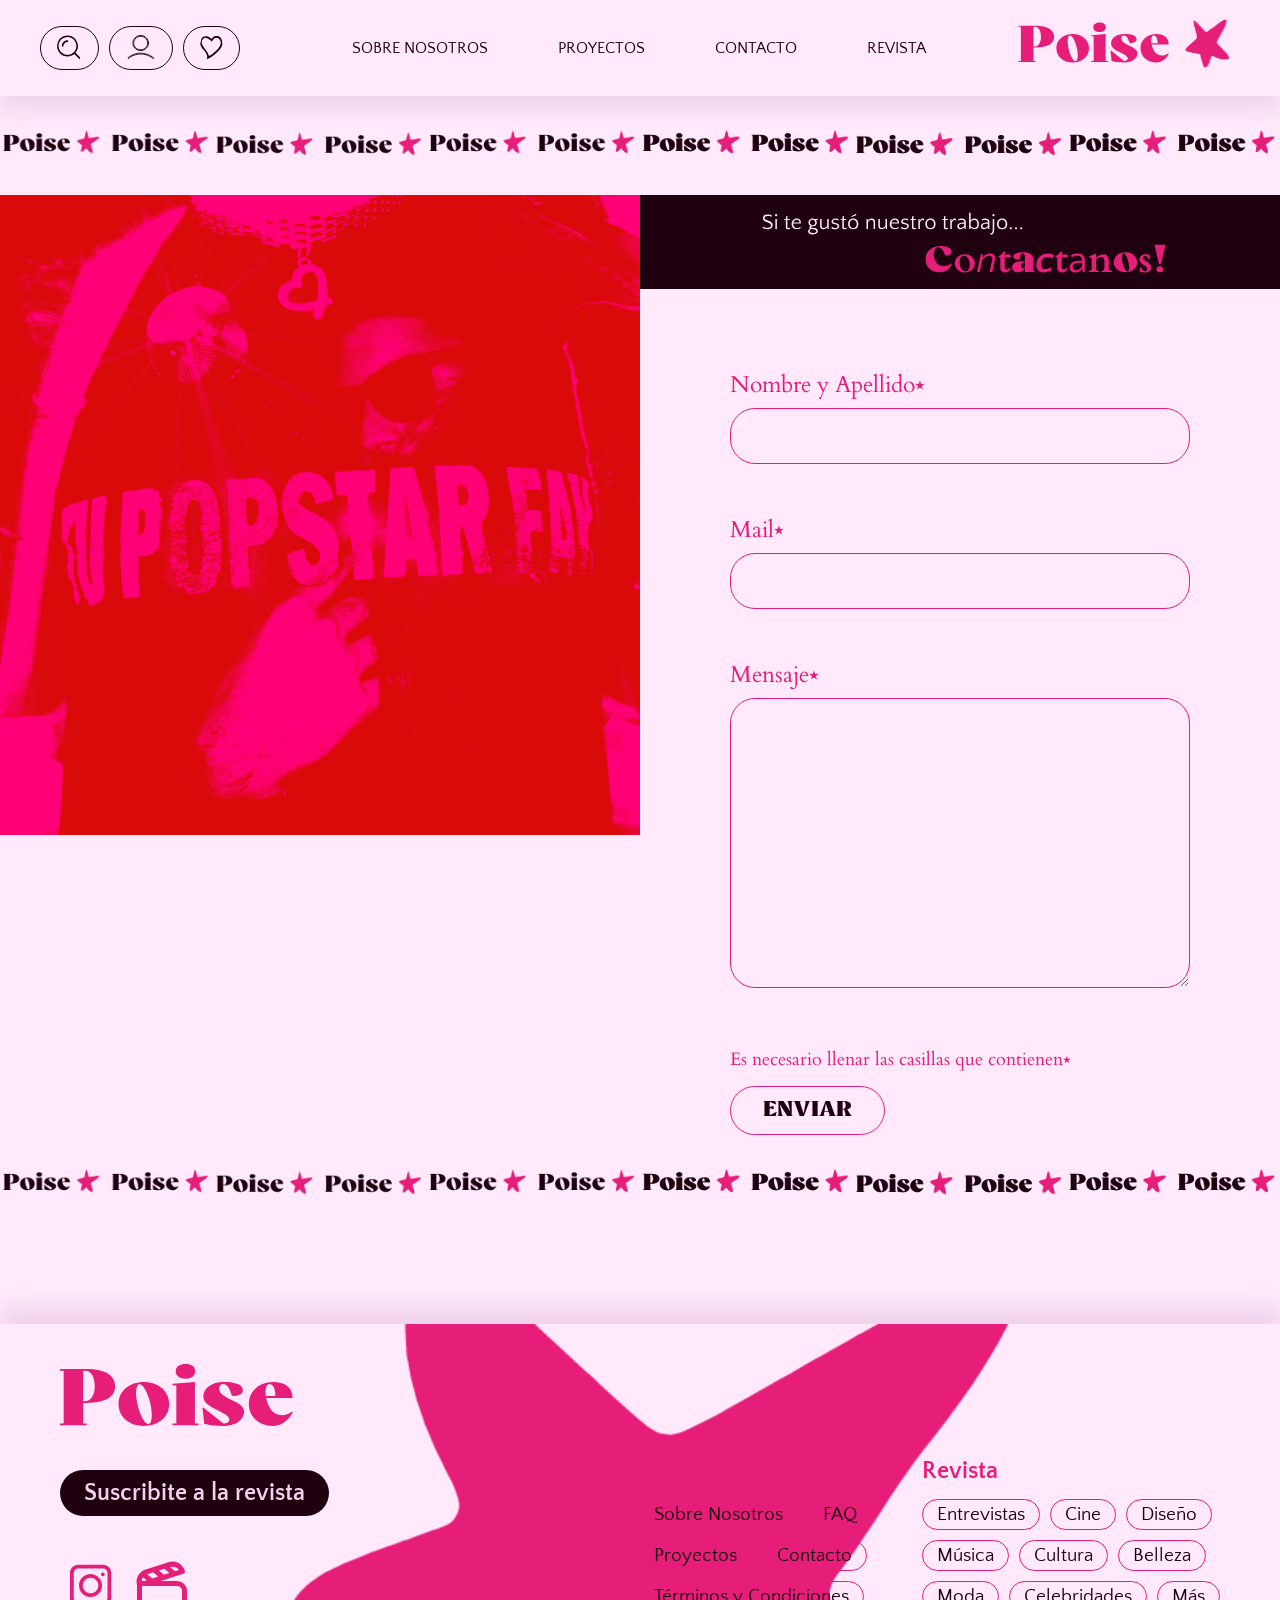
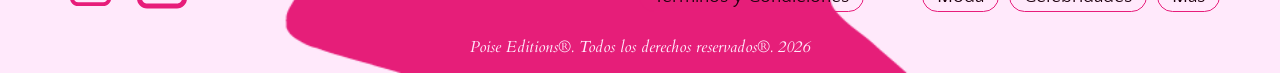
==== commit acfcc791: "subida-jueves-03" ====
--- a/contacto.html
+++ b/contacto.html
@@ -160,7 +160,7 @@
                             <a href="#" class="pasti-hover">
                                 <h5>Cine</h5>
                             </a>
-                            <a href="#" class="pasti-hover">
+                            <a href="galeria.html" class="pasti-hover">
                                 <h5>Diseño</h5>
                             </a>
                         </div>
--- a/styles-tp1-nunez-rodrigo.css
+++ b/styles-tp1-nunez-rodrigo.css
@@ -84,7 +84,7 @@
     font-family: "bovino";
     font-weight: normal;
     font-size: 3rem;
-    color: #E71D7A;
+    color: #FFE9FB;
 }
 
 h4 {
@@ -534,8 +534,8 @@
 }
 
 .carrusel h3,
-h2,
-p {
+.carrusel h2,
+.carrusel p {
     margin: 35px;
     text-align: center;
 }
@@ -556,12 +556,9 @@
     padding: 50px;
     box-sizing: border-box;
     pointer-events: none;
-    
     display: flex;
     flex-direction: column;
     justify-content: center;
-    align-items: center;
-    text-align: center;
 }
 
 .info-girlie {
@@ -570,11 +567,144 @@
     align-items: center;
 }
 
-.info-girlie h3,
-h2,
-p {
-    color: #F0D3EB
-}
+.info-girlie h2 {
+    color: #FFE9FB;
+}
+
+.tarjeton-memoria {
+    position: absolute;
+    top: 50%;
+    left: 83.4%;
+    /*perdon por esta cifra tan rebuscada pero me daba tic que no encaje*/
+    transform: translate(-50%, -50%);
+    width: 640px;
+    height: 640px;
+    background-color: #1F010F;
+    padding: 50px;
+    box-sizing: border-box;
+    pointer-events: none;
+    display: flex;
+    align-items: flex-end;
+}
+
+.info-memoria {
+    display: flex;
+    flex-direction: column;
+    align-items: center;
+}
+
+.info-memoria h2,
+.info-memoria h3,
+.info-memoria p {
+    color: #E71D7A;
+}
+
+.tarjeton-vinilo {
+    position: absolute;
+    top: 50%;
+    left: 16%;
+    transform: translate(-50%, -50%);
+    width: 640px;
+    height: 640px;
+    background-color: #E71D7A;
+    padding: 50px;
+    box-sizing: border-box;
+    pointer-events: none;
+    display: flex;
+    flex-direction: column;
+    align-items: center;
+}
+
+.info-vinilo {
+    display: flex;
+    flex-direction: column;
+    align-items: center;
+}
+
+.info-vinilo h2,
+.info-vinilo p,
+.info-vinilo em,
+.info-vinilo strong {
+    color: #FFE9FB;
+}
+
+
+.tarjeton-echo {
+    position: absolute;
+    top: 50%;
+    left: 50%;
+    transform: translate(-50%, -50%);
+    z-index: 10;
+    width: 640px;
+    height: 640px;
+    background-color: #1F010F;
+    padding: 50px;
+    box-sizing: border-box;
+    pointer-events: none;
+    display: flex;
+    flex-direction: column;
+    justify-content: center;
+}
+
+.info-echo {
+    display: flex;
+    flex-direction: column;
+    align-items: center;
+}
+
+.info-echo h2 {
+    color: #FFE9FB;
+}
+
+
+.tarjeton-popstar {
+    position: absolute;
+    top: 50%;
+    left: 83.4%;
+    transform: translate(-50%, -50%);
+    width: 640px;
+    height: 640px;
+    background-color: #E71D7A;
+    padding: 50px;
+    box-sizing: border-box;
+    pointer-events: none;
+    display: flex;
+    align-items: flex-end;
+}
+
+.info-popstar {
+    display: flex;
+    flex-direction: column;
+    align-items: center;
+    padding-left: 50px;
+    padding-bottom: 30px; /*acá estoy usando el padding para centrar y sé que está mal pero no me sale*/
+}
+
+.info-popstar h2,
+.info-popstar p {
+    color: #FFE9FB;
+}
+
+
+
+
+
+
+
+
+
+
+
+
+
+
+
+
+
+
+
+
+
 
 
 
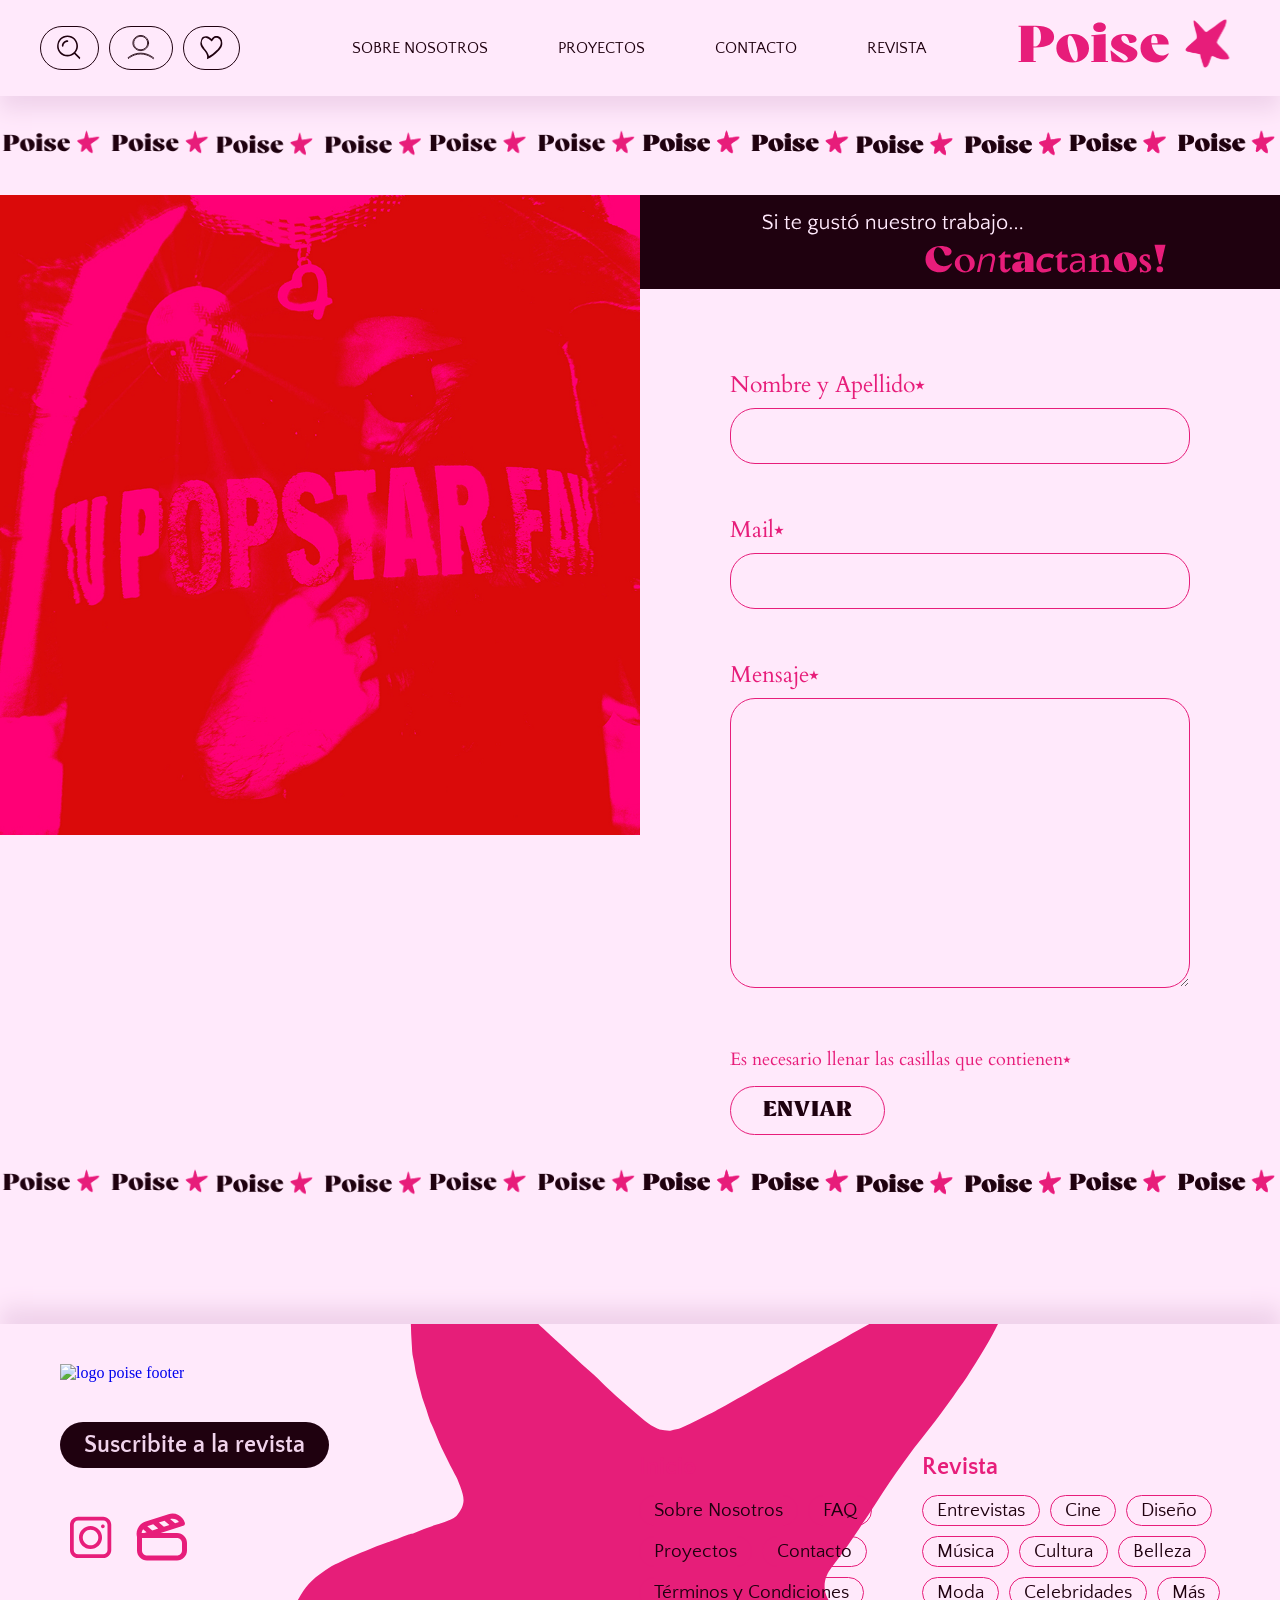
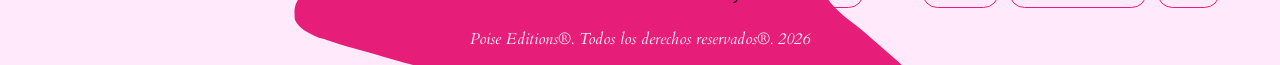
==== commit 5ff47336: "tp-02-entrega-final" ====
--- a/contacto.html
+++ b/contacto.html
@@ -4,6 +4,7 @@
 <head>
     <meta charset="UTF-8">
     <title>POISE | CONTACTO</title>
+    <meta name="viewport" content="width=device-width, initial-scale=1.0" />
     <link rel="stylesheet" href="styles-tp1-nunez-rodrigo.css">
     <link rel="icon" type="ico" href="img/favicon.ico">
     <style>
@@ -107,7 +108,7 @@
     <footer>
         <div class="footer-poise">
             <section class="izquierda-footer">
-                <a href="index.html"> <img src="img/Poise-logo-footer.svg" alt="logo poise footer">
+                <a href="index.html"> <img src="img/poise-logo-footer.svg" alt="logo poise footer">
                 </a>
                 <a href="#" class="sus-footer">
                     <span class="sus-hover"></span>
@@ -165,7 +166,8 @@
                             </a>
                         </div>
                         <div class="fila-pastis">
-                            <a href="#" class="pasti-hover">
+                             <a href="https://drive.google.com/file/d/15S6HnqpdoPVItI-ytKzzXhFLtpfHKPLv/view?usp=drive_link"
+                                target="_blank" class="pasti-hover">
                                 <h5>Música</h5>
                             </a>
                             <a href="#" class="pasti-hover">
--- a/styles-tp1-nunez-rodrigo.css
+++ b/styles-tp1-nunez-rodrigo.css
@@ -4,6 +4,9 @@
 /*Antes de empezar acalro que despúes de la primera correción (esa que fue en persona en la facu) 
 trabajo todo con el inspector de google en 1920x1080 porque mi pantalla es muy chiquita. 
 Las cosas se ven bien así, pero cuando las ajusto en mi pantalla si se juntan un poquito y no quedan óptimas.*/
+
+/* En algunas cosas uso poistion:relative que sé que no es lo mejor, pero si no hacia eso los objetos se me colvian 
+locas las páginas y los objetos se iban por todos lados*/
 
 /* colores poise:
 fucsia: #E71D7A
@@ -70,6 +73,13 @@
     font-style: normal;
     font-size: 1.43rem;
     color: #1F010F;
+}
+
+h1 {
+    font-family: "bovino";
+    font-size: 30rem;
+    color: #E71D7A;
+    padding-right: 85px;
 }
 
 h2 {
@@ -183,6 +193,54 @@
     display: flex;
     justify-content: flex-end;
     gap: 20px;
+}
+
+/*INICIO Y BIENVENIDA*/
+.hero {
+    position: relative;
+    height: 100vh;
+    overflow: hidden;
+    display: flex;
+    align-items: center;
+    justify-content: center;
+}
+
+.hero-video {
+    position: absolute;
+    top: 50%;
+    left: 50%;
+    min-width: 100%;
+    min-height: 100%;
+    width: auto;
+    height: auto;
+    transform: translate(-50%, -50%);
+    object-fit: cover;
+    z-index: 1;
+}
+
+.poise-index {
+    position: absolute;
+    top: 50%;
+    transform: translateY(-50%);
+    overflow: hidden;
+    z-index: 3;
+}
+
+.poise-index-contenedor {
+    display: flex;
+    width: max-content;
+    white-space: nowrap;
+    animation: scroll-poise 40s linear infinite;
+}
+
+@keyframes scroll-poise {
+    0% {
+        transform: translateX(0);
+    }
+
+    100% {
+        transform: translateX(-50%);
+    }
 }
 
 .seccion-bienvenida {
@@ -517,7 +575,7 @@
 .carrusel {
     position: relative;
     overflow: hidden;
-    margin-top: 40px;
+    margin-top: 50px;
 }
 
 .carrusel-contenido {
@@ -677,7 +735,8 @@
     flex-direction: column;
     align-items: center;
     padding-left: 50px;
-    padding-bottom: 30px; /*acá estoy usando el padding para centrar y sé que está mal pero no me sale*/
+    padding-bottom: 30px;
+    /*acá estoy usando el padding para centrar y sé que está mal pero no me sale*/
 }
 
 .info-popstar h2,
@@ -686,33 +745,10 @@
 }
 
 
-
-
-
-
-
-
-
-
-
-
-
-
-
-
-
-
-
-
-
-
-
-
-
 /*FOOTER*/
 footer {
     box-shadow: 1px -17px 20px #F0D3EB;
-    background-image: url(img/footer-poise.png);
+    background-image: url(img/footer-poise.svg);
     background-size: cover;
     background-repeat: no-repeat;
     background-position: center;
@@ -845,4 +881,310 @@
     padding-bottom: 15px;
     margin: 0;
     align-content: center;
+}
+
+
+
+
+/* MEDIA QUERIES (RESPONSIVE) */
+
+@media screen and (max-width: 600px) {
+
+    /*INDEX*/
+    .nav {
+        flex-direction: column-reverse;
+        padding: 10px;
+        gap: 10px;
+    }
+
+    .nav-izquierda,
+    .nav-centro,
+    .nav-derecha {
+        justify-content: center;
+        text-align: center;
+    }
+
+    .nav-derecha {
+        padding-right: 40px;
+    }
+
+    .nav-centro {
+        gap: 15px;
+        font-size: 0.9rem;
+    }
+
+    .seccion-bienvenida {
+        flex-direction: column;
+        padding-bottom: 0px
+            /*Necesitaba que las estrellitas se centraran y no podía*/
+    }
+
+    .bienvenida img {
+        width: 100%;
+        height: auto;
+    }
+
+    .parrafos-intro {
+        margin-top: 30px;
+        margin-left: 40px;
+        margin-right: 40px;
+        gap: 15px;
+    }
+
+    .parrafos-intro p {
+        font-size: 1.1rem;
+        line-height: 25px;
+    }
+
+    .hero-video {
+        height: 100%;
+    }
+
+    .poise-elemento h1 {
+        font-size: 20rem;
+        padding-right: 20px;
+    }
+
+    .movediza-track {
+        display: flex;
+        width: max-content;
+    }
+
+    .movediza-group {
+        display: flex;
+        width: max-content;
+    }
+
+    .movediza-item {
+        transform: none;
+        height: 70px;
+        width: auto;
+        object-fit: contain;
+        display: block;
+    }
+
+    .proyectos-index-tarjeton {
+        padding-top: 50px;
+        padding-bottom: 40px;
+    }
+
+    .proyectos-index-tarjeton img {
+        width: 80%;
+        height: auto;
+    }
+
+    .galeria-index {
+        grid-template-columns: 1fr;
+        gap: 35px;
+        padding-left: 50px;
+        padding-right: 50px;
+    }
+
+    .galeria-index article {
+        width: 100%;
+    }
+
+    .galeria-index .contenedor-hover-index {
+        margin-top: 20px;
+        margin-bottom: 15px;
+    }
+
+
+    /* GALERÍA (PROYECTOS) MOBILE */
+
+    .carrusel {
+        display: flex;
+        flex-direction: column;
+        margin-bottom: 30px;
+        box-sizing: border-box;
+    }
+
+    .tarjeton-girlie,
+    .tarjeton-memoria,
+    .tarjeton-vinilo,
+    .tarjeton-echo,
+    .tarjeton-popstar {
+        position: relative;
+        top: auto;
+        left: auto;
+        transform: none;
+        width: 100%;
+        height: 50%;
+        margin: 0;
+        padding: 30px 25px;
+        box-sizing: border-box;
+        display: flex;
+        flex-direction: column;
+        justify-content: center;
+        border-radius: 0px;
+    }
+
+    .info-popstar {
+        padding-left: 0;
+        padding-bottom: 0;
+        text-align: center;
+    }
+    /*le pongo solo a este texto de popstar porque no queda centrado como los otros*/
+
+
+    .info-girlie h3,
+    .info-memoria h3,
+    .info-vinilo h3,
+    .info-echo h3,
+    .info-popstar h3 {
+        font-size: 2rem;
+        margin-bottom: 10px;
+    }
+
+    .info-girlie h2,
+    .info-memoria h2,
+    .info-vinilo h2,
+    .info-echo h2,
+    .info-popstar h2 {
+        font-size: 1.4rem;
+        margin-bottom: 15px;
+    }
+
+    .info-girlie p,
+    .info-memoria p,
+    .info-vinilo p,
+    .info-echo p,
+    .info-popstar p {
+        font-size: 1.1rem;
+        line-height: 25px;
+    }
+
+    .carrusel-contenido {
+        display: flex;
+        overflow-x: auto;
+        width: 100%;
+        -webkit-overflow-scrolling: touch;
+    }
+
+    .carrusel-contenido img {
+        width: 100vw;
+        height: 100vw;
+        object-fit: cover;
+    }
+
+    /*Especificamente esto se lo pedí a Gemini. Al principio le agregué a la galería para web una foto 
+    de más en algunos carruseles para que no los tape el tarjetón de info, el tema es que en mobile ya no lo diseñé así,
+    entonces le pregunté como eliminarla sin tocar el HTML y me explicó como funciona esto*/
+    .carrusel:nth-of-type(2) .carrusel-contenido img[src="img/memoria-tp-05.jpg"]+img[src="img/memoria-tp-05.jpg"],
+    .carrusel:nth-of-type(3) .carrusel-contenido img[src="img/vinilo-tp-cover.jpg"]:first-of-type,
+    .carrusel:nth-of-type(5) .carrusel-contenido img[src="img/popstar-05.jpg"]+img[src="img/popstar-05.jpg"] {
+        display: none;
+    }
+
+
+
+    /* CONTACTO MOBILE*/
+    .contacto {
+        flex-direction: column;
+    }
+
+    .formulario-contacto {
+        margin-top: 20px;
+        margin-left: 40px;
+        margin-right: 40px;
+        margin-bottom: 30px;
+        gap: 35px;
+    }
+
+    .contacto-mixta {
+        content: url("img/contactanos-mobile.svg");
+        display: block;
+    }
+
+    .form-footer {
+        flex-direction: column;
+        align-items: center;
+        gap: 15px;
+    }
+
+    .boton-enviar {
+        text-align: center;
+    }
+
+
+    /* SOBRE NOSOTROS MOBILE*/
+    .sobre-nosotros {
+        flex-direction: column;
+        width: 100%;
+    }
+
+    .foto-nosotros {
+        width: 100%;
+        height: auto;
+        object-fit: cover;
+    }
+
+    .nosotros-derecha {
+        width: 100%;
+        display: flex;
+        flex-direction: column;
+    }
+
+    .tarjetones-grilla {
+        grid-template-columns: 1fr;
+        width: 100%;
+    }
+
+    .tarjetones-grilla>div {
+        padding-right: 40px;
+        padding-left: 40px;
+    }
+
+    .tarjeton-dos {
+        background-color: #1F010F;
+    }
+
+    .tarjeton-dos p {
+        color: #FFE9FB;
+    }
+
+    .tarjeton-habilidades h2,
+    .tarjeton-cuatro h2 {
+        font-size: 1.8rem;
+        margin-bottom: 15px;
+    }
+
+    .tarjetones-grilla p {
+        font-size: 1.1rem;
+        line-height: 25px;
+    }
+
+    .iconitos {
+        justify-content: center;
+        gap: 25px;
+        margin-top: 15px;
+    }
+
+
+
+    /*FOOTER MOBILE*/
+    footer {
+        background-image: url('img/footer-poise-mobile.svg');
+        background-size: cover;
+        background-position: center;
+    }
+
+    .footer-poise {
+        flex-direction: column;
+        gap: 30px;
+        padding: 30px 20px;
+    }
+
+    .derecha-footer {
+        flex-direction: column;
+        gap: 20px;
+        padding-top: 70px;
+        padding-bottom: 30px;
+        align-self: flex-start;
+    }
+
+    .copyright-footer {
+        color: #1F010F;
+        padding-bottom: 30px;
+    }
 }
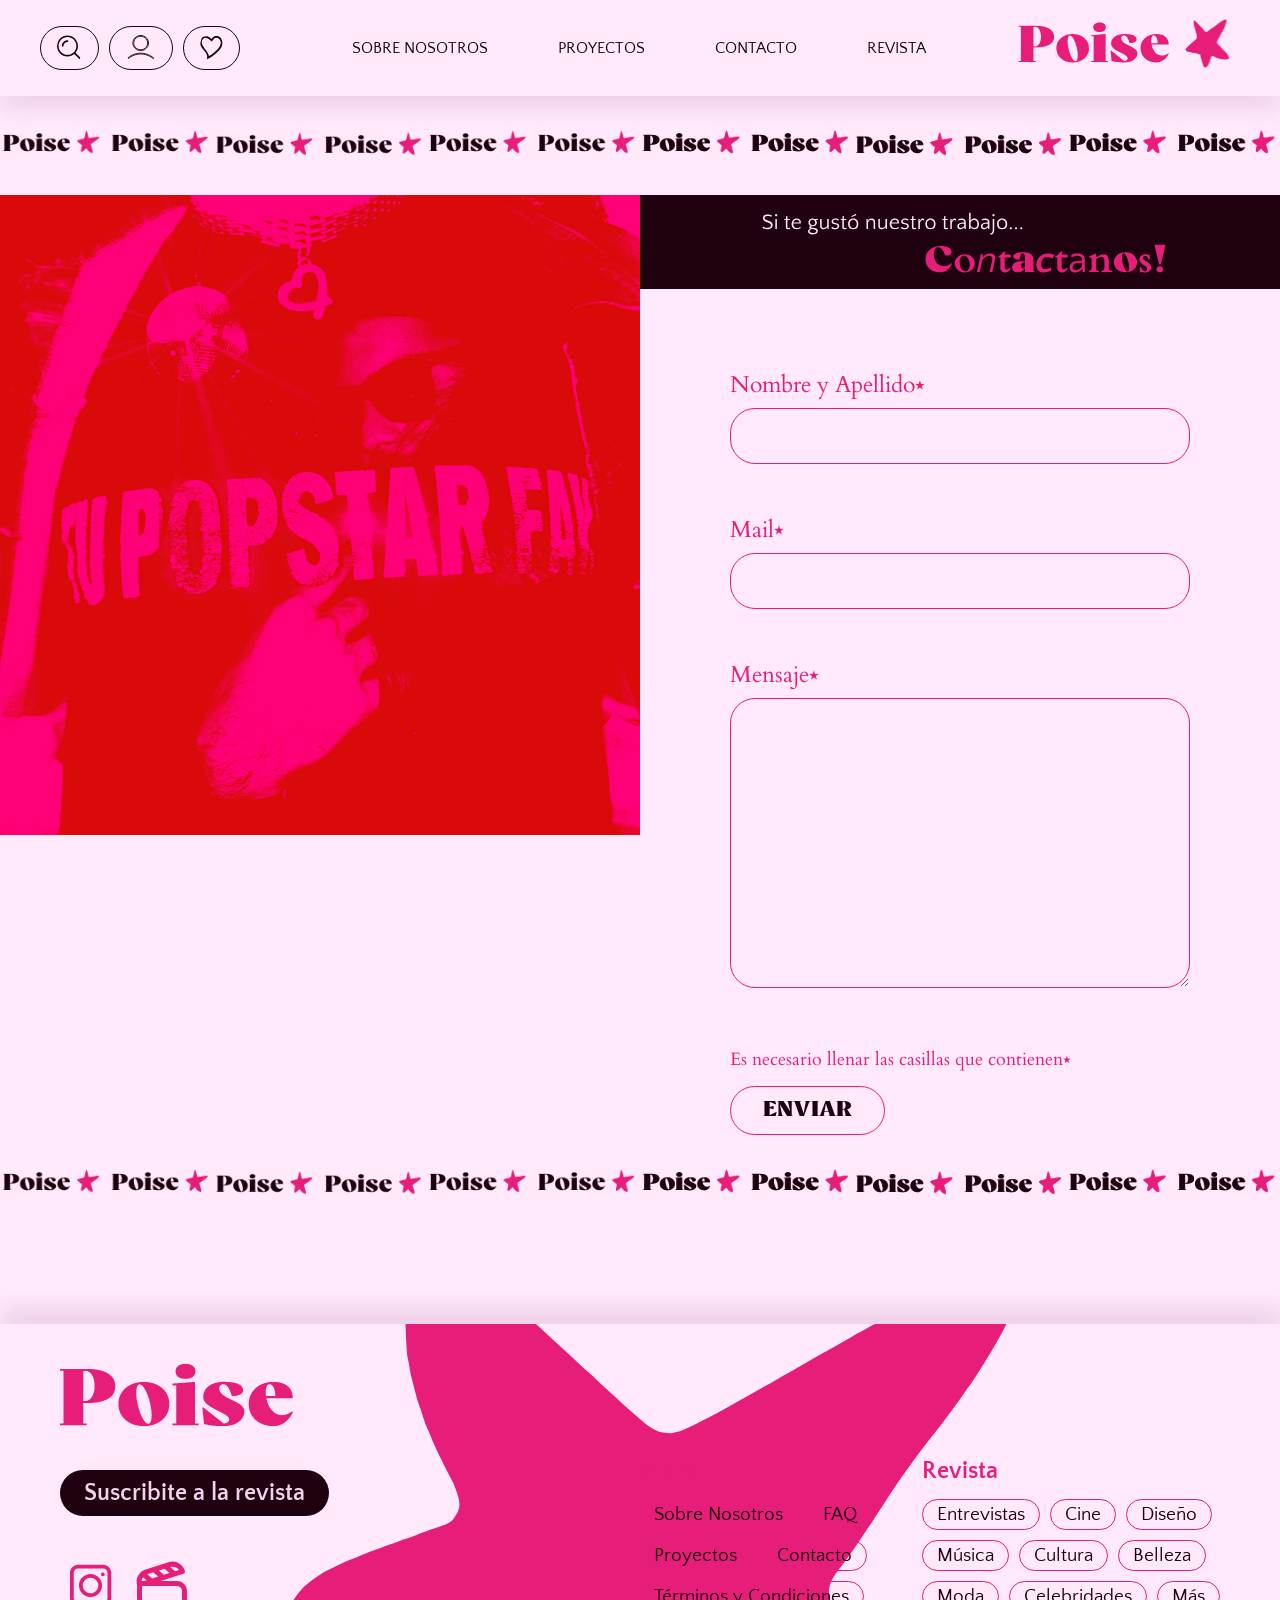
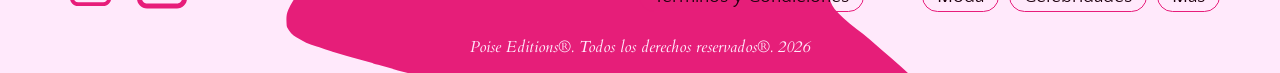
==== commit a9686d84: "tp-03-entrega-final" ====
--- a/contacto.html
+++ b/contacto.html
@@ -108,7 +108,7 @@
     <footer>
         <div class="footer-poise">
             <section class="izquierda-footer">
-                <a href="index.html"> <img src="img/poise-logo-footer.svg" alt="logo poise footer">
+                <a href="index.html"> <img src="img/poise-logo-footer.png" alt="logo poise footer">
                 </a>
                 <a href="#" class="sus-footer">
                     <span class="sus-hover"></span>
